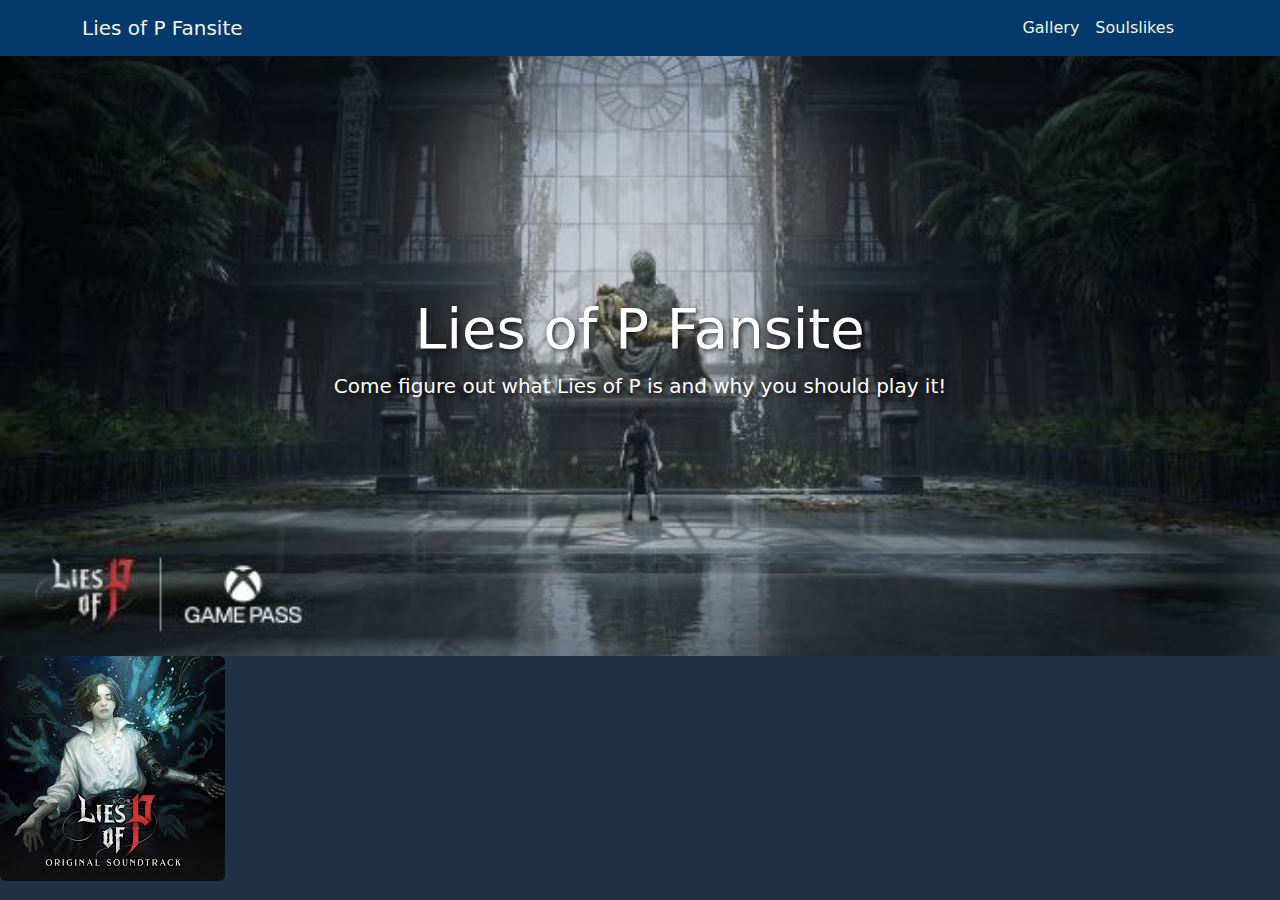
==== projects/liesofpBootstrap/example.html @ 4f958165 "2lie" ====
<!DOCTYPE html>
<html lang="en">
<head>
    <meta charset="UTF-8">
    <meta name="viewport" content="width=device-width, initial-scale=1.0">
    <title>Lies of P</title>

    <!-- Bootstrap CSS  -->

    <link href="https://cdn.jsdelivr.net/npm/bootstrap@5.3.3/dist/css/bootstrap.min.css" rel="stylesheet" integrity="sha384-QWTKZyjpPEjISv5WaRU9OFeRpok6YctnYmDr5pNlyT2bRjXh0JMhjY6hW+ALEwIH" crossorigin="anonymous">

    <script src="https://cdn.jsdelivr.net/npm/bootstrap@5.3.3/dist/js/bootstrap.bundle.min.js" integrity="sha384-YvpcrYf0tY3lHB60NNkmXc5s9fDVZLESaAA55NDzOxhy9GkcIdslK1eN7N6jIeHz" crossorigin="anonymous"></script>
    <!---- Custom CSS -->

    <link rel="stylesheet" href="css/styles.css">

</head>
<body>
    <!--  navbar  -->
    <nav class="navbar navbar-expand-lg ">
        <div class="container">
            <!-- Brand Icon - Logo -->
            <a class="navbar-brand" href="example.html">Lies of P Fansite</a>

            <!-- Hamburger Button -->
            
            <button class="navbar-toggler" type="button" data-bs-toggle="collapse" 
            data-bs-target="#navbarNav">
                <!--<span class="navbar-toggler-icon"></span> -->
                <svg xmlns="http://www.w3.org/2000/svg" width="16" height="16" fill="currentColor" class="bi bi-list" viewBox="0 0 16 16">
                    <path fill-rule="evenodd" d="M2.5 12a.5.5 0 0 1 .5-.5h10a.5.5 0 0 1 0 1H3a.5.5 0 0 1-.5-.5m0-4a.5.5 0 0 1 .5-.5h10a.5.5 0 0 1 0 1H3a.5.5 0 0 1-.5-.5m0-4a.5.5 0 0 1 .5-.5h10a.5.5 0 0 1 0 1H3a.5.5 0 0 1-.5-.5"/>
                  </svg>
            
            </button>

        <!-- Navigation Menu -->
            <div class="collapse navbar-collapse" id="navbarNav">
                <ul class="navbar-nav ms-auto">
                    <li class="nav-item"><a href="gallery" class="nav-link">Gallery</a></li>
                    <li class="nav-item"><a href="games" class="nav-link">Soulslikes</a></li>
                    <li class="nav-item"><a href="Meet Me" class="nav-link"></a></li>
                </ul>
            </div>
        </div>
    </nav>

    <header class="header-section">
        <h1 class="display-4">Lies of P Fansite</h1>
        <p class="lead">Come figure out what Lies of P is and why you should play it!</p>
    </header>

    <div>
        <img src="img/liesofp2.jpeg" class="rounded float-start" alt="Pinnochio">
    </div>

</body>
</html>
---- projects/liesofpBootstrap/css/styles.css ----
body {
    background-color: #203047;
    color: white;
}

.summary {
    color: #266276;
}


.navbar {
    background-color: #05386B;
}

.navbar-brand, .nav-link, .bi-list {
    color: #EDF5E1 !important;
}

.btn-custom {
    background-color: #5CDB95;
    color: white;
    border: none;
}

.btn-custom:hover {
    background-color: #379683;
}

.table-custom {
    background-color: white;
    border: 1px solid #05386B;
}

.thumbnail-img {
    border-radius: 15px;

}

.header-section {
    background: url("../img/liesofp5.jpg") no-repeat center center/cover;
    background-position: bottom;
    height: 600px;
    text-shadow: 2px 2px 5px rgba(0, 0, 0, 0.7);
    display: flex;
    flex-direction: column;
    justify-content: center;
    align-items: center;
}



footer {
    background-color: #05386B;
    color: white;
}
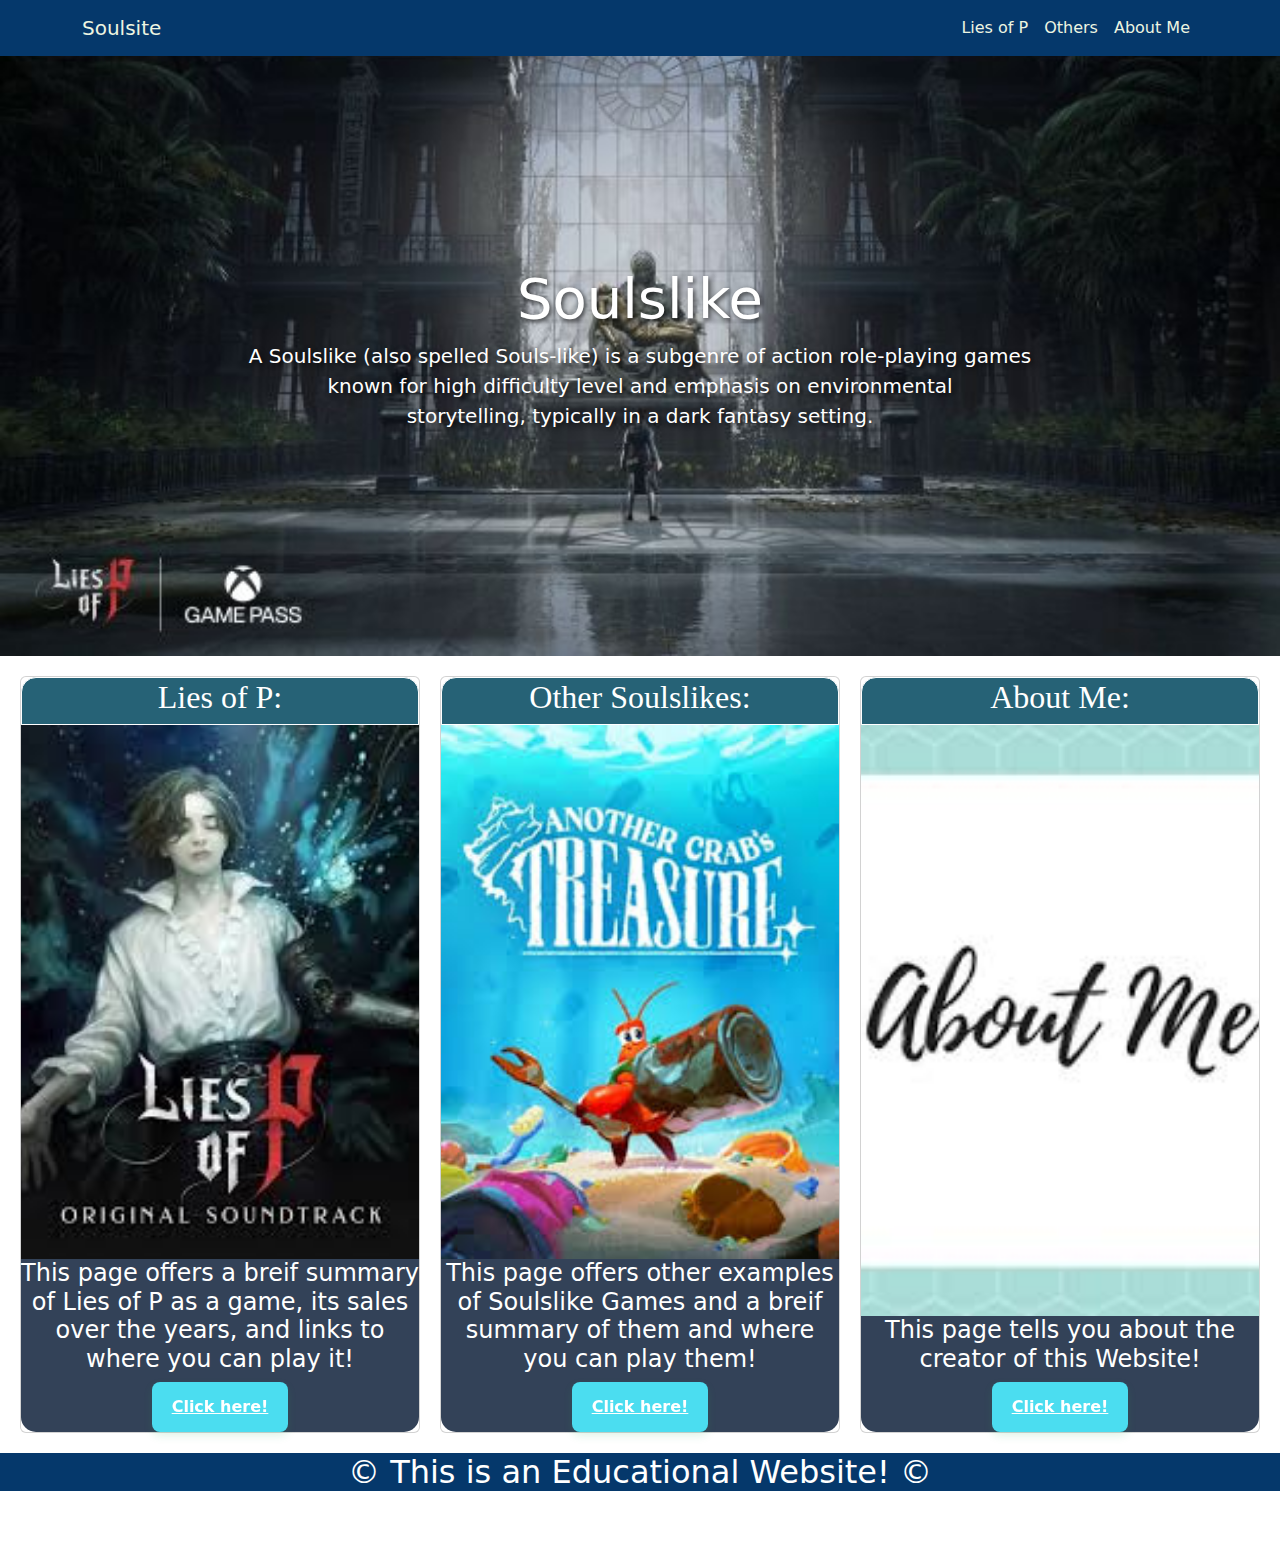
==== commit b50e4920: "4lie" ====
--- a/projects/liesofpBootstrap/example.html
+++ b/projects/liesofpBootstrap/example.html
@@ -20,12 +20,12 @@
     <nav class="navbar navbar-expand-lg ">
         <div class="container">
             <!-- Brand Icon - Logo -->
-            <a class="navbar-brand" href="example.html">Lies of P Fansite</a>
+            <a class="navbar-brand" href="example.html">Soulsite</a>
 
             <!-- Hamburger Button -->
             
             <button class="navbar-toggler" type="button" data-bs-toggle="collapse" 
-            data-bs-target="#navbarNav">
+            data-bs-taarget="#navbarNav">
                 <!--<span class="navbar-toggler-icon"></span> -->
                 <svg xmlns="http://www.w3.org/2000/svg" width="16" height="16" fill="currentColor" class="bi bi-list" viewBox="0 0 16 16">
                     <path fill-rule="evenodd" d="M2.5 12a.5.5 0 0 1 .5-.5h10a.5.5 0 0 1 0 1H3a.5.5 0 0 1-.5-.5m0-4a.5.5 0 0 1 .5-.5h10a.5.5 0 0 1 0 1H3a.5.5 0 0 1-.5-.5m0-4a.5.5 0 0 1 .5-.5h10a.5.5 0 0 1 0 1H3a.5.5 0 0 1-.5-.5"/>
@@ -36,22 +36,91 @@
         <!-- Navigation Menu -->
             <div class="collapse navbar-collapse" id="navbarNav">
                 <ul class="navbar-nav ms-auto">
-                    <li class="nav-item"><a href="gallery" class="nav-link">Gallery</a></li>
-                    <li class="nav-item"><a href="games" class="nav-link">Soulslikes</a></li>
-                    <li class="nav-item"><a href="Meet Me" class="nav-link"></a></li>
+                    <li class="nav-item"><a href="lies.html" class="nav-link">Lies of P</a></li>
+                    <li class="nav-item"><a href="souls.html" class="nav-link">Others</a></li>
+                    <li class="nav-item"><a href="about.html" class="nav-link">About Me</a></li>
                 </ul>
             </div>
         </div>
     </nav>
 
     <header class="header-section">
-        <h1 class="display-4">Lies of P Fansite</h1>
-        <p class="lead">Come figure out what Lies of P is and why you should play it!</p>
+        <h1 class="display-4">Soulslike</h1>
+        <p class="lead">A Soulslike (also spelled Souls-like) is a subgenre of action role-playing games<br> known for high difficulty level and emphasis on environmental<br> storytelling, typically in a dark fantasy setting.</p>
     </header>
 
-    <div>
-        <img src="img/liesofp2.jpeg" class="rounded float-start" alt="Pinnochio">
-    </div>
+    <main class="wrapper cards">
+        <article class="card">
+            <header>
+                <h2>Lies of P: </h2>
+            </header>
+            <img src="img/liesofp2.jpeg" alt="Lies of Pinocchio">
+            <div class="content">
+                
+            </div>
+            <footer>
+                <h4>This page offers a breif summary of Lies of P as a game, its sales over the years, and links to where you can play it!</h4>
+                <button class="button-68" role="button"><a href="lies.html">Click here!</a></button>
+            </footer>
+        </article>
+
+        <article class="card">
+            <header>
+                <h2>Other Soulslikes: </h2>
+            </header>
+            <img src="img/Treasure.jpeg" alt="Another Crab's Treasure">
+            <div class="content">
+                
+            </div>
+            <footer>
+                <h4>This page offers other examples of Soulslike Games and a breif summary of them and where you can play them! </h4>
+                <button class="button-68" role="button"><a href="souls.html">Click here!</a></button>
+            </footer>
+        </article>
+
+        <article class="card">
+            <header>
+                <h2>About Me: </h2>
+            </header>
+            <img src="img/about me.jpeg" alt="About Me">
+            <div class="content">
+                
+            </div>
+            <footer>
+                <h4>This page tells you about the creator of this Website! </h4>
+                <button class="button-68" role="button"><a href="about.html">Click here!</a></button>
+            </footer>
+        </article>
+    </main>
+    <!-- Footer -->
+    <footer>    
+        <div class="footer">
+            <h2 class="copyright">&copy; This is an Educational Website! &copy;</h2>
+        
+        </div>
+    </footer>
+
+    <!-- HTML !-->
+
+
+
+}
+
+.button-68:hover {
+  background-color: #1e8449;
+  opacity: 1;
+  transform: translateY(0);
+  transition-duration: .35s;
+}
+
+.button-68:active {
+  transform: translateY(2px);
+  transition-duration: .35s;
+}
+
+.button-68:hover {
+  box-shadow: rgba(39, 174, 96, .2) 0 6px 12px;
+}
 
 </body>
 </html>--- a/projects/liesofpBootstrap/css/styles.css
+++ b/projects/liesofpBootstrap/css/styles.css
@@ -1,5 +1,5 @@
 body {
-    background-color: #203047;
+    background-color: white;
     color: white;
 }
 
@@ -7,6 +7,9 @@
     color: #266276;
 }
 
+.lead {
+    text-align: center;
+}
 
 .navbar {
     background-color: #05386B;
@@ -48,8 +51,143 @@
 }
 
 
+.wrapper {
+    display: grid;
+    grid-template-columns: minmax(230px, 1fr);
+    grid-gap: 20px;
+    padding: 20px;
+}
+
+/* Card rules *****************/
+article {
+    display: grid;
+    grid-template-rows: max-content 200px 1fr;
+    border: 1px solid #999;
+    border-radius: 15px;
+}
+
+.card header {
+    display: flexbox;
+    flex-direction: column;
+    justify-content: center;
+    background-color: #266276;
+    border-radius: 15px 15px 0 0;
+    color: #fff;
+    font-family: "Mountains of Christmas", serif;
+    min-height: 3em;
+    border: 1px white solid;
+}
+
+.card header h2{
+    text-align: center;
+}
+
+.card img {
+    object-fit: cover;
+    width: 100%;
+    height: 100%;
+}
+.card1 img {
+    width: 100%;
+    height: 100%;
+    object-fit: contain;
+    float: left;
+}
+
+.content p {
+    padding: 2% 3%;
+}
+
+article footer {
+    background-color: #334258;
+    border-radius: 0 0 15px 15px;
+}
+
+article footer h4 {
+    display: inline-block;
+    color: #fff;
+}
+
+article footer button {
+    display: inline-block;
+    background-color: #BCCBC1;
+    color: #fff;
+}
+a {
+    color: white;
+}
+/* CSS */
+.button-68 {
+    appearance: none;
+    backface-visibility: hidden;
+    background-color: #4BDDF0;
+    border-radius: 8px;
+    border-style: none;
+    box-shadow: rgba(39, 174, 96, .15) 0 4px 9px;
+    box-sizing: border-box;
+    color: #fff;
+    cursor: pointer;
+    display: inline-block;
+    font-family: Inter,-apple-system,system-ui,"Segoe UI",Helvetica,Arial,sans-serif;
+    font-size: 16px;
+    font-weight: 600;
+    letter-spacing: normal;
+    line-height: 1.5;
+    outline: none;
+    overflow: hidden;
+    padding: 13px 20px;
+    position: relative;
+    text-align: center;
+    text-decoration: none;
+    transform: translate3d(0, 0, 0);
+    transition: all .3s;
+    user-select: none;
+    -webkit-user-select: none;
+    touch-action: manipulation;
+    vertical-align: top;
+    white-space: nowrap;
+}
+.button-68:hover {
+    background-color: #58BDCB;
+    opacity: 1;
+    transform: translateY(0);
+    transition-duration: .35s;
+  }
+  
+  .button-68:active {
+    transform: translateY(2px);
+    transition-duration: .35s;
+  }
+  
+  .button-68:hover {
+    box-shadow: rgba(39, 174, 96, .2) 0 6px 12px;
+  }
+
+/* Tablet Media Query *********************/
+@media screen and (min-width: 764px) {
+    
+    .wrapper {
+        display: grid;
+        grid-template-columns: repeat(2, minmax(230px, 1fr));
+        grid-gap: 20px;
+        padding: 20px;
+    }
+}
+
+/* Desktop/Laptop Media Query ***********/
+@media screen and (min-width: 1280px) {
+    
+    .wrapper {
+        display: grid;
+        grid-template-columns: repeat(3, minmax(230px, 1fr));
+        grid-gap: 20px;
+        padding: 20px;
+    }
+}
+
 
 footer {
     background-color: #05386B;
     color: white;
+    text-align: center;
 }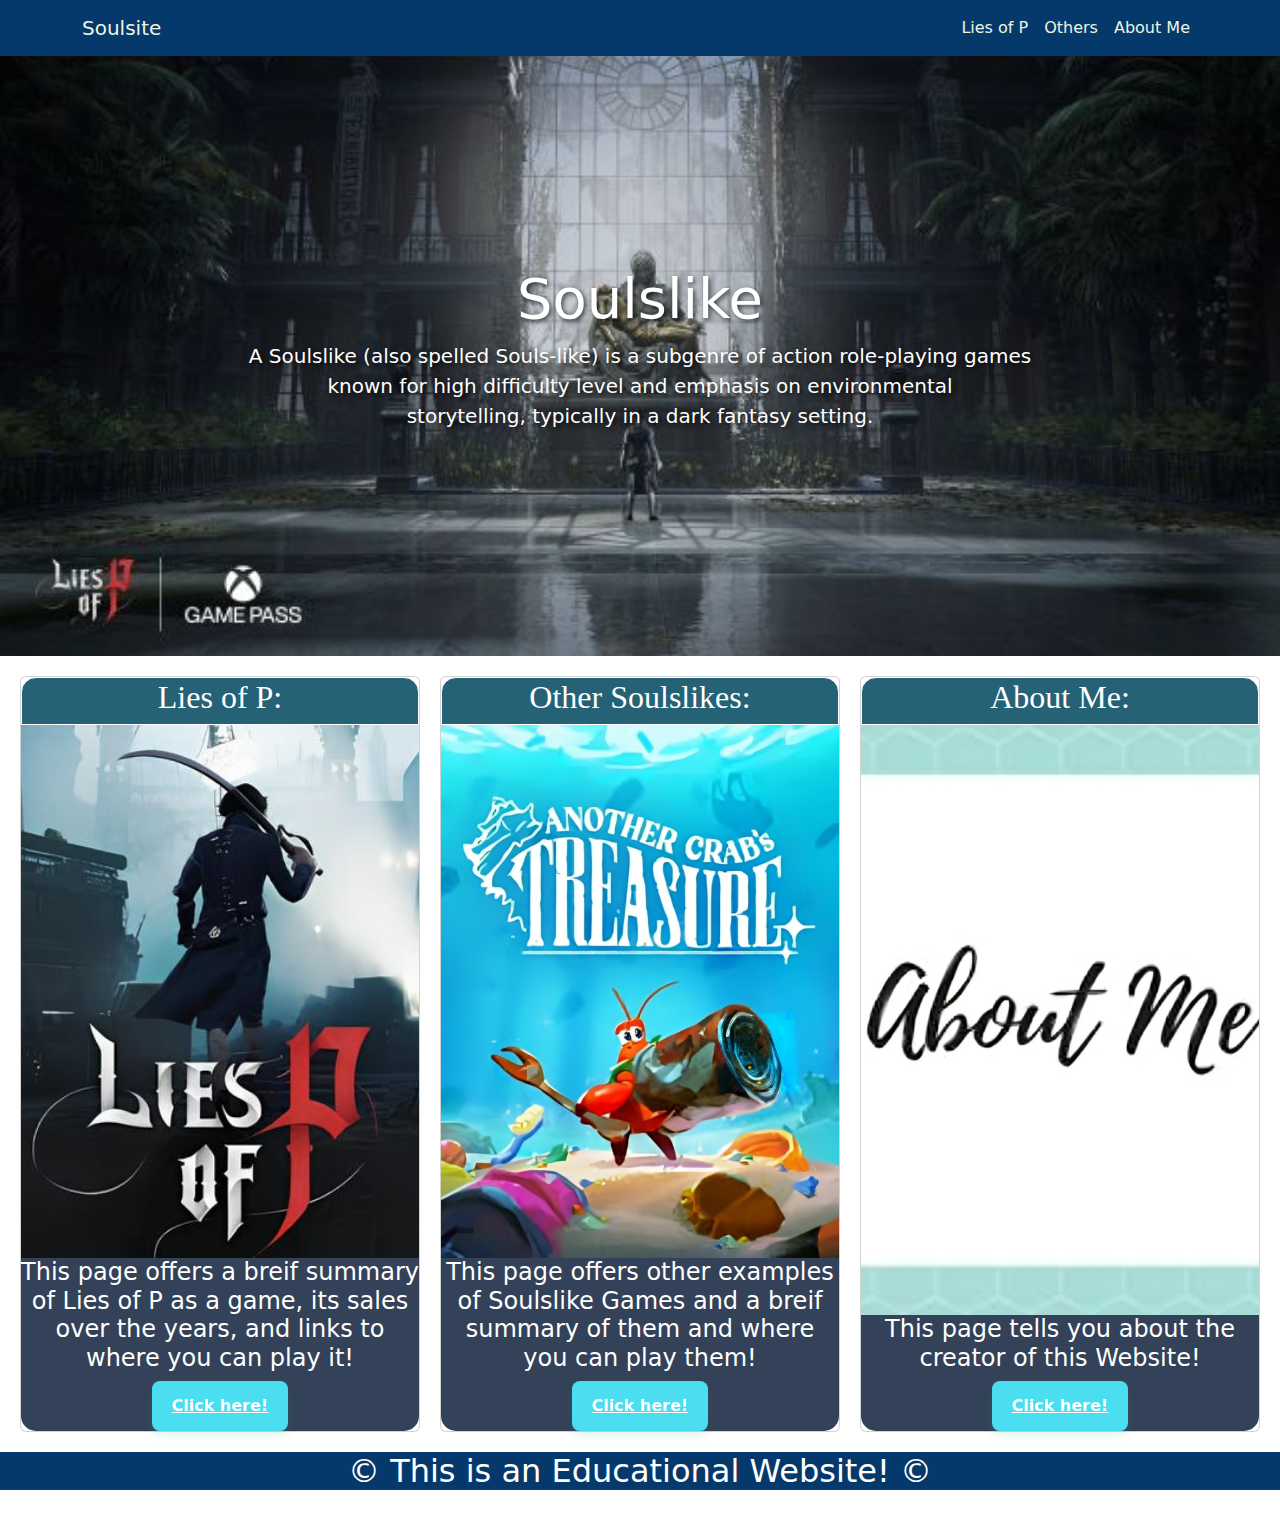
==== commit bd8d53a8: "5lie" ====
--- a/projects/liesofpBootstrap/example.html
+++ b/projects/liesofpBootstrap/example.html
@@ -54,7 +54,7 @@
             <header>
                 <h2>Lies of P: </h2>
             </header>
-            <img src="img/liesofp2.jpeg" alt="Lies of Pinocchio">
+            <img src="img/liesofp3 (1).jpeg" alt="Lies of Pinocchio">
             <div class="content">
                 
             </div>
@@ -68,7 +68,7 @@
             <header>
                 <h2>Other Soulslikes: </h2>
             </header>
-            <img src="img/Treasure.jpeg" alt="Another Crab's Treasure">
+            <img src="img/Treasure.png" alt="Krill">
             <div class="content">
                 
             </div>
@@ -82,7 +82,7 @@
             <header>
                 <h2>About Me: </h2>
             </header>
-            <img src="img/about me.jpeg" alt="About Me">
+            <img src="img/about me.png" alt="About Me">
             <div class="content">
                 
             </div>
@@ -106,21 +106,5 @@
 
 }
 
-.button-68:hover {
-  background-color: #1e8449;
-  opacity: 1;
-  transform: translateY(0);
-  transition-duration: .35s;
-}
-
-.button-68:active {
-  transform: translateY(2px);
-  transition-duration: .35s;
-}
-
-.button-68:hover {
-  box-shadow: rgba(39, 174, 96, .2) 0 6px 12px;
-}
-
 </body>
 </html>--- a/projects/liesofpBootstrap/css/styles.css
+++ b/projects/liesofpBootstrap/css/styles.css
@@ -44,6 +44,17 @@
     background-position: bottom;
     height: 600px;
     text-shadow: 2px 2px 5px rgba(0, 0, 0, 0.7);
+    display: flex;
+    flex-direction: column;
+    justify-content: center;
+    align-items: center;
+}
+
+.header-section2 {
+    background: url("../img/liesofp2.png") no-repeat center center/cover;
+    background-position: bottom;
+    height: 600px;
+    text-shadow: 3px 3px 6px rgba(0, 0, 0, 0.7);
     display: flex;
     flex-direction: column;
     justify-content: center;
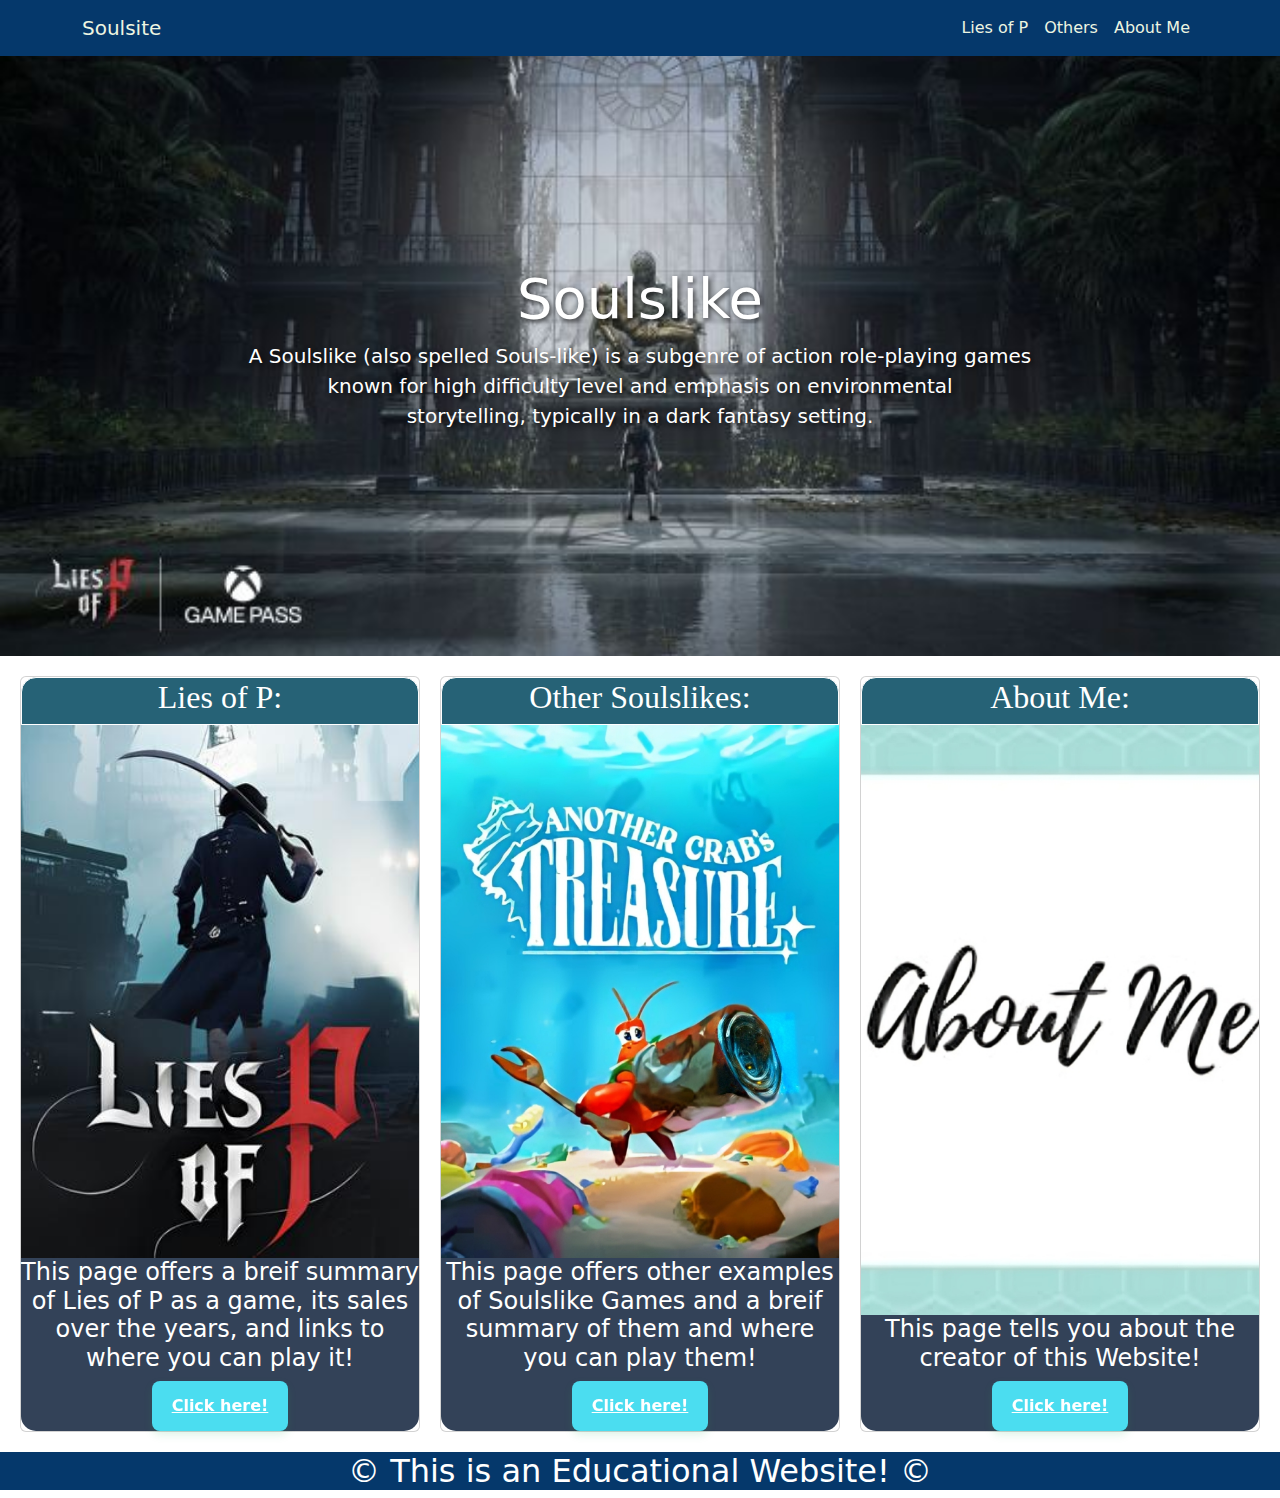
==== commit 57599d58: "6lie" ====
--- a/projects/liesofpBootstrap/example.html
+++ b/projects/liesofpBootstrap/example.html
@@ -100,11 +100,5 @@
         </div>
     </footer>
 
-    <!-- HTML !-->
-
-
-
-}
-
 </body>
 </html>--- a/projects/liesofpBootstrap/css/styles.css
+++ b/projects/liesofpBootstrap/css/styles.css
@@ -174,6 +174,20 @@
     box-shadow: rgba(39, 174, 96, .2) 0 6px 12px;
   }
 
+  .pin {
+    border-radius: 15px;
+    height: 30em;
+    border-color: #266276;
+    float: inline-start;
+    font-family: "Mountains of Christmas", serif;
+  }
+
+   .textbox {
+    color: black;
+    border: #334258 5px;
+    border-radius: 5px;
+  }
+
 /* Tablet Media Query *********************/
 @media screen and (min-width: 764px) {
     
